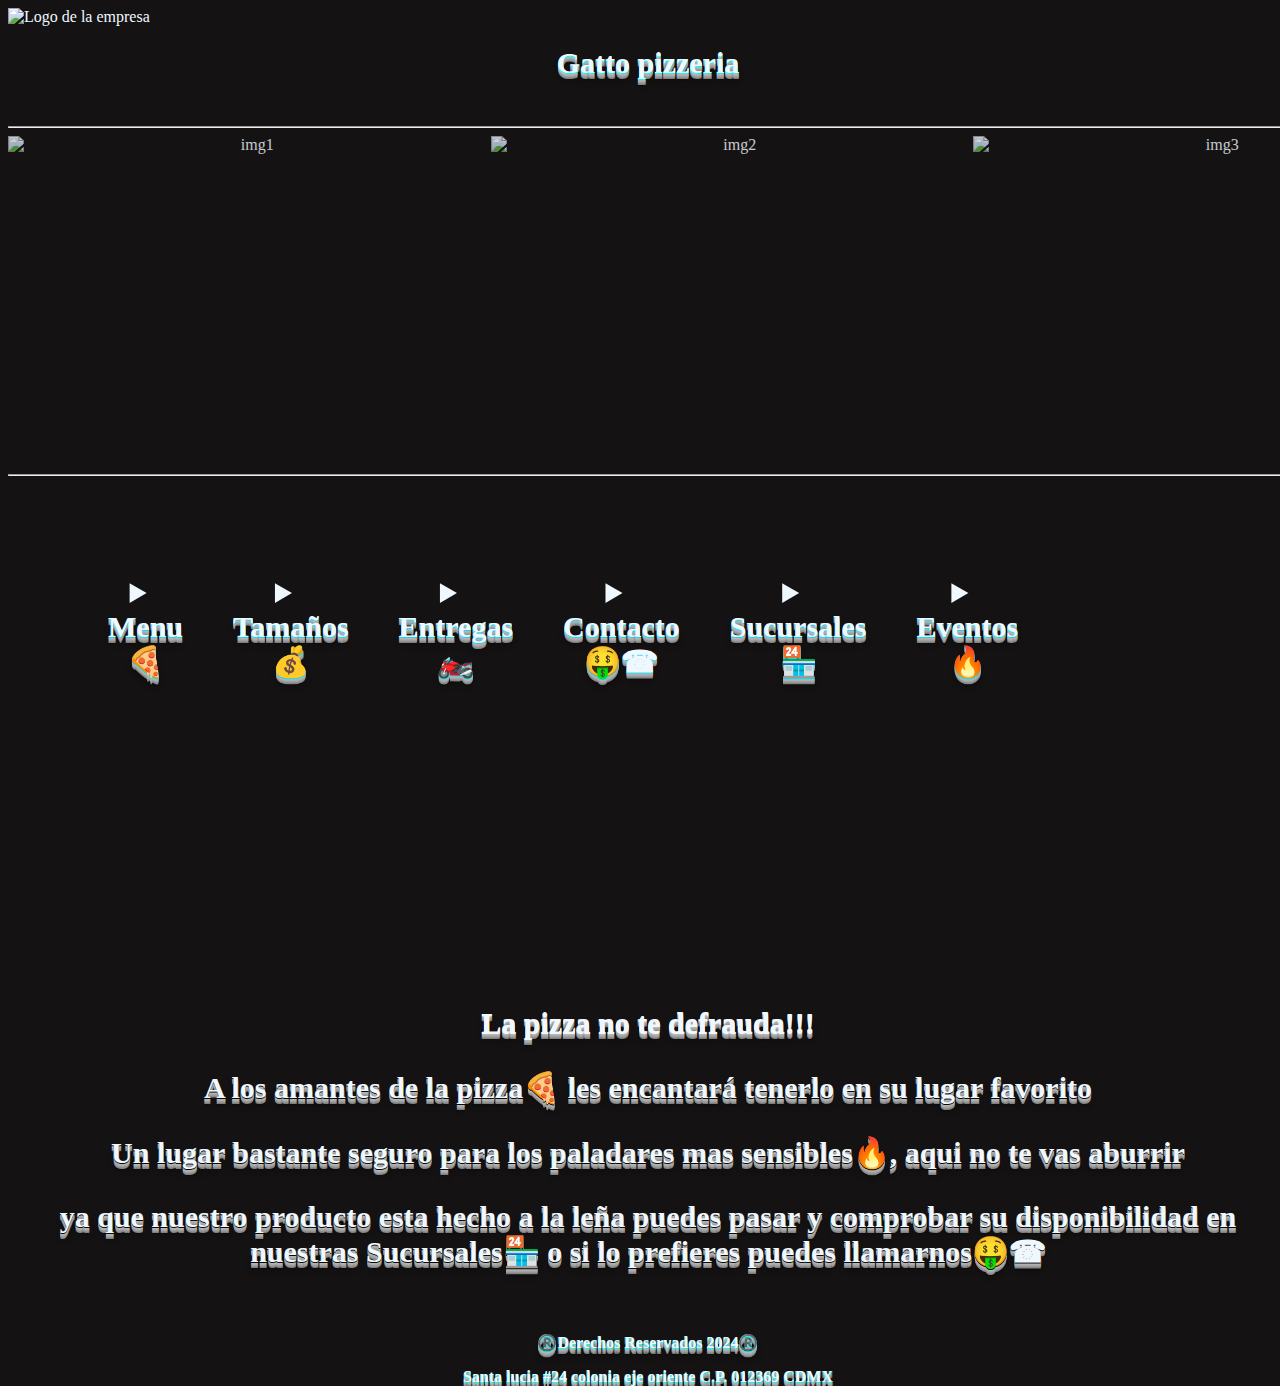
==== index.html @ dfa48142 "Add files via upload" ====
<!DOCTYPE html>
<html lang="en">
<head>
    <meta charset="UTF-8">
    <meta name="viewport" content="width=device-width, initial-scale=1.0">
    <title>Document</title>
    <link rel="stylesheet" href="style.css">
    <script src="app.js"></script>
</head>
<body>
    <header>
    
     <img src="gatto_pizzeria.jpg" alt="Logo de la empresa" id="img5">
     <br>
     <h1 id="wave"> Gatto pizzeria</h1>
     <br>
    </header>
    <hr>
    <nav>
        <section>
            <img src="img/_494e3c95-6c16-4d84-9204-7f7b02d16084.jpg" alt="img1">
            <img src="img/_c54e6547-894f-47ec-a1d8-5b731fd59e75.jpg" alt="img2">
            <img src="img/_c612d1eb-df1a-4950-9df2-bfa182ce0b27.jpg" alt="img3">
            <img src="img/_e657c5c7-2f1c-4d2d-980e-109f44d2819b.jpg" alt="img4">
            
        </section>
    </nav>
    <hr>
    <section id="seccion">
        <details>
            <summary id="tabla1">Menu🍕</summary>
            <th>pizzas</th>
            <td>Pepperoni</td>
            <td>Queso</td>
            <td>Hawaiana</td>
            <td>Carnes</td>
            <td>Mariscos</td>
            <td>especial</td>
        </details>
        <details>
            <summary id="tabla2">Tamaños💰</summary>
            <table>
                <tr>
                    <th>producto</th>
                    <th>precio</th>
                </tr>
                <tr>
                    <td> pizza chica</td>
                    <td>$69.00</td>
                </tr>
                <tr>
                    <td> pizza mediana</td>
                    <td>$99.00</td>
                </tr>
                <tr>
                    <td> pizza grande</td>
                    <td>$129.00</td>
                </tr>
                <tr>
                    <td> pizza familiar</td>
                    <td>$159.00</td>
                </tr>
            </table>
        </details>
        <details>
            <summary id="tabla3">Entregas🏍️</summary>
            <table>
                <tr>
                    <th>distancia</th>
                    <th>precio</th>
                </tr>
                <tr>
                    <td> 1km</td>
                    <td>$20.00</td>
                </tr>
                <tr>
                    <td> 3km</td>
                    <td>$40.00</td>
                </tr>
                <tr>
                    <td> 4km</td>
                    <td>$49.00</td>
                </tr>
                <tr>
                    <td> 5km</td>
                    <td>$79.00</td>
                </tr>
            </table>
        </details>
        <details>
            <summary id="tabla4">Contacto 🤑☎</summary>
                <th>Numero:</th>
                <td>+52🌶️55555555🌵</td>
        </details>
        <details>
            <summary id="tabla5">Sucursales🏪</summary>
            <th>Toreo</th>
            <td>Iman</td>
            <td>Monterrey</td>
            <td>Queretaro</td>
            <td>Yucatan</td>
            <td>Guadalajara</td>
            <td>Leon</td>
        </details>
        <details>
            <summary id="tabla6">Eventos🔥</summary>
            <table>
                <tr>
                    <th>Tienda</th>
                    <th>Fecha</th>
                </tr>
                <tr>
                    <td> Leon</td>
                    <td>Diciembre</td>
                </tr>
                <tr>
                    <td>Guadalajara</td>
                    <td>Marzo</td>
                </tr>
                <tr>
                    <td>Iman</td>
                    <td>Abril</td>
                </tr>
                <tr>
                    <td>Toreo</td>
                    <td>Mayo</td>
                </tr>
            </table>   
    </section>

    <h2>La pizza no te defrauda!!!</h2>
    <p id="p1">A los amantes de la pizza🍕 les encantará tenerlo en su lugar favorito</p>
    <p id=p2>Un lugar bastante seguro para los paladares mas sensibles🔥, aqui no te vas aburrir</p>
       <p id="p3">ya que nuestro producto esta hecho a la leña puedes pasar y comprobar su disponibilidad en nuestras Sucursales🏪 o si lo prefieres puedes llamarnos🤑☎</p>
<br>  
    <footer>
        <p>®️Derechos Reservados 2024®️</p>
        <p>Santa lucia #24 colonia eje oriente C.P. 012369 CDMX</p>
    </footer>   
</body>
</html>
---- style.css ----
body {
    background-color: rgb(20, 18, 18); /* Establecer el color de fondo a negro */
    
    width: 100%; /* Ancho completo del contenedor */
    height: 900px; /* Altura del contenedor (ajusta según sea necesario) */
    background-image: url('gato_pizzeria.jpg'); /* Ruta de la imagen de fondo */
    background-size: cover; /* Establece el tamaño de la imagen de fondo para cubrir completamente el contenedor */
    background-position: center; /* Centra la imagen de fondo */
    
}

h1 {
    
    font-size: 30px;
    color: rgb(0, 0, 0);
    font-weight: bold;
    text-shadow: rgb(0, 255, 255) 0px 1px 0px,
    rgb(181, 181, 181) 0px 2px 0px,
    rgb(172, 172, 172) 0px 3px 0px,
    rgb(160, 160, 160) 0px 4px 0px,
    rgb(145, 145, 145) 0px 5px 0px,
    rgb(127, 127, 127) 0px 6px 0px,
    rgba(0, 0, 0, 0.199219) 0px 7px 1px,
    rgba(0, 0, 0, 0.296875) 0px 8px 6px;
    
}


#img5 {
    width: 115px;
    height: 90px; /* Ajustar la altura de la imagen al 100% del contenedor */
    object-fit: cover;
}

section {
    display: flex;
    width: 1930px;
    height: 330px;
}

section img {
    width: 0%;
    flex-grow: 1;
    object-fit: cover;
    opacity: .8 ;
    transition: .5s;

}

section img:hover {
    cursor: crosshair;
    width: 300px;
    opacity: 1;
    filter:contrast(120s);
}

#seccion {

    text-align: center;
    font-size: x-large;
    margin: 100px;
    width: 200px;
    font-size: 30px;
    color: rgb(0, 0, 0);
    font-weight: bold;
    text-shadow: rgb(7, 219, 247) 0px 1px 0px,
    rgb(181, 181, 181) 0px 2px 0px,
    rgb(172, 172, 172) 0px 3px 0px,
    rgb(160, 160, 160) 0px 4px 0px,
    rgb(145, 145, 145) 0px 5px 0px,
    rgb(127, 127, 127) 0px 6px 0px,
    rgba(0, 0, 0, 0.199219) 0px 7px 1px,
    rgba(0, 0, 0, 0.296875) 0px 8px 6px;
}

#tabla1 {
    margin-right: 50px;
  
}

#tabla3 {
    margin-left: 50px;
}

#tabla4 {
    margin-left: 50px;
}

#tabla5 {
    margin-left: 50px;
}

#tabla6 {
    margin-left: 50px;
}

#p1, #p2, #p3 {
    font-size: 30px;
    color: rgb(255, 255, 255);
    font-weight: bold;
    text-shadow: rgb(8, 8, 8) 0px 1px 0px,
    rgb(181, 181, 181) 0px 2px 0px,
    rgb(172, 172, 172) 0px 3px 0px,
    rgb(160, 160, 160) 0px 4px 0px,
    rgb(145, 145, 145) 0px 5px 0px,
    rgb(127, 127, 127) 0px 6px 0px,
    rgba(0, 0, 0, 0.199219) 0px 7px 1px,
    rgba(0, 0, 0, 0.296875) 0px 8px 6px; 


}

h2 {
    font-size: 30px;
    color: rgb(255, 255, 255);
    font-weight: bold;
    text-shadow: rgb(245, 247, 247) 0px 1px 0px,
    rgb(181, 181, 181) 0px 2px 0px,
    rgb(172, 172, 172) 0px 3px 0px,
    rgb(160, 160, 160) 0px 4px 0px,
    rgb(145, 145, 145) 0px 5px 0px,
    rgb(127, 127, 127) 0px 6px 0px,
    rgba(0, 0, 0, 0.199219) 0px 7px 1px,
    rgba(0, 0, 0, 0.296875) 0px 8px 6px;
}


footer {
    text-align: center;
    color: rgb(15, 11, 11);
    font-weight: bold;
    text-shadow: rgb(2, 252, 252) 0px 1px 0px,
    rgb(181, 181, 181) 0px 2px 0px,
    rgb(172, 172, 172) 0px 3px 0px,
    rgb(160, 160, 160) 0px 4px 0px,
    rgb(145, 145, 145) 0px 5px 0px,
    rgb(127, 127, 127) 0px 6px 0px,
    rgba(0, 0, 0, 0.199219) 0px 7px 1px,
    rgba(0, 0, 0, 0.296875) 0px 8px 6px;
}


@media all and (min-width: 767px ) { 
  h1, #img5,section, #seccion, #tabla1, #tabla3, #tabla4, #tabla5, #tabla6, img, h2, #p1, #p2, #p3, footer {
       
    text-align: center;                     
    color: aliceblue;
       

    }


}

@media all and (max-width: 1020px ) {

    h1, #img5,section, #seccion, #tabla1, #tabla3, #tabla4, #tabla5, #tabla6, img {
                  
        text-align: center;            
        color: rgb(6, 58, 104);
           
    
        }

    
}
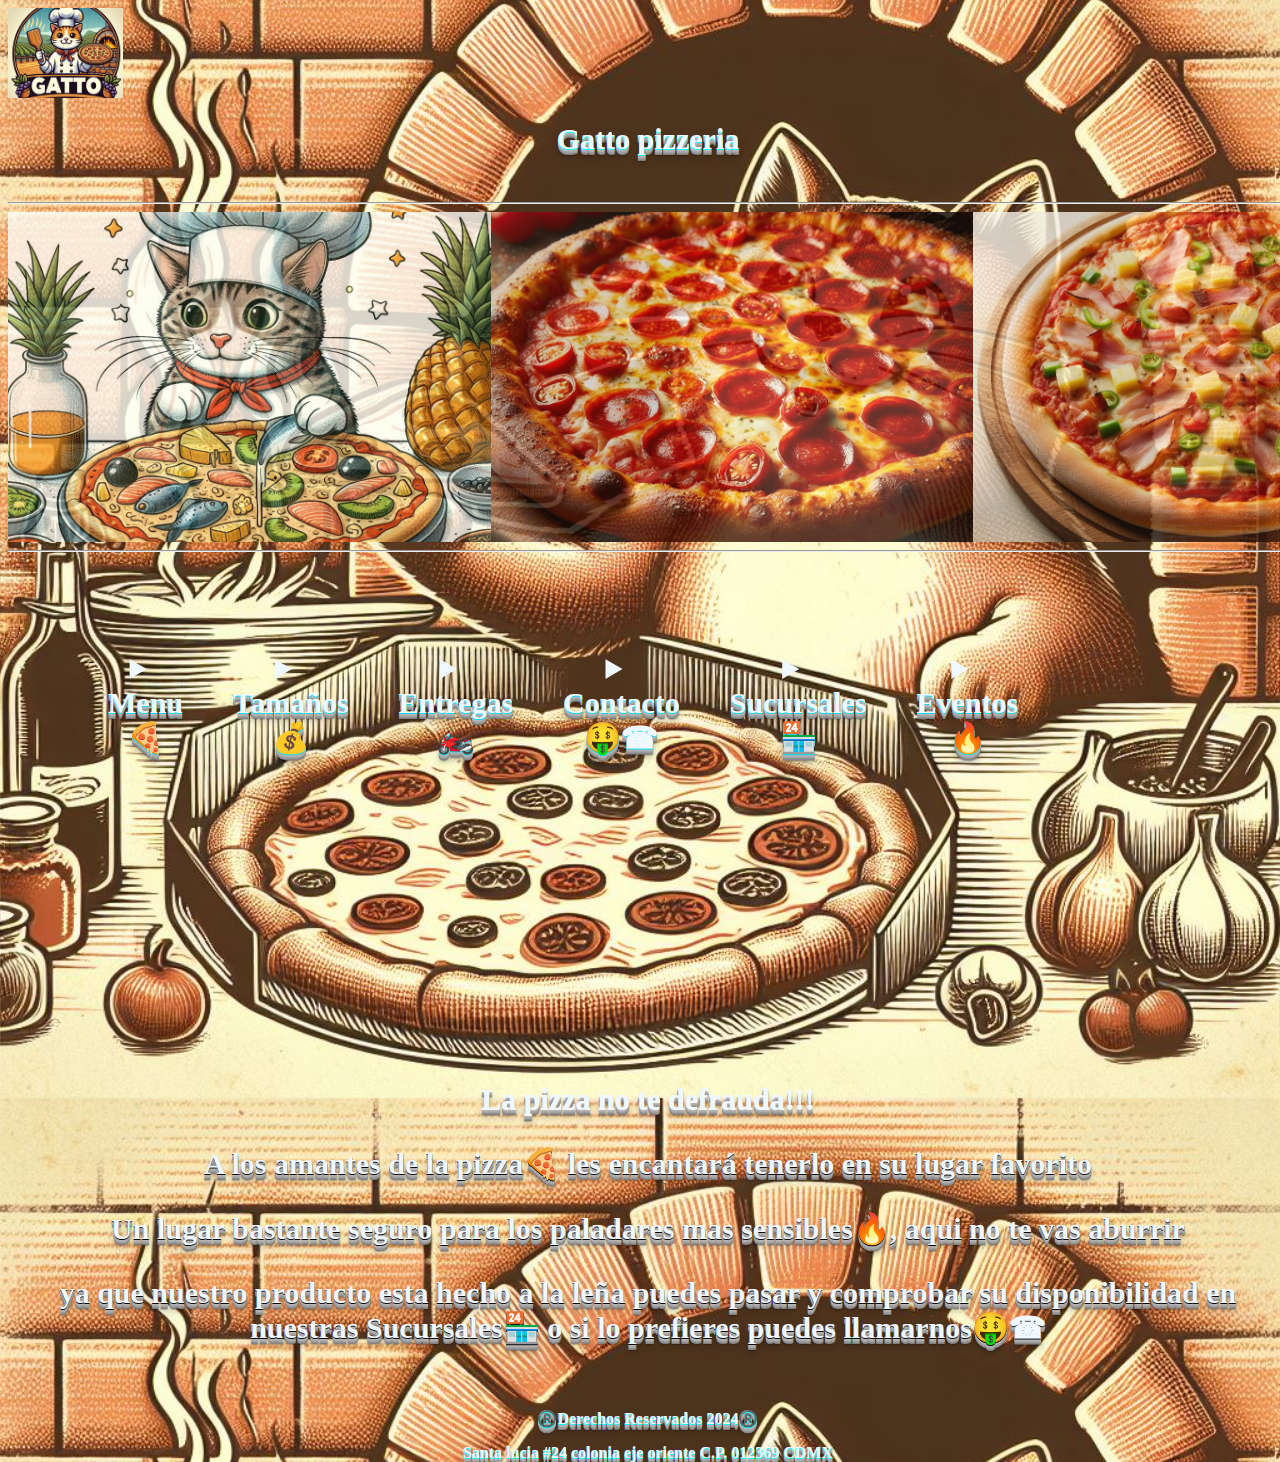
==== commit 93260024: "Add files via upload" ====
--- a/index.html
+++ b/index.html
@@ -3,14 +3,14 @@
 <head>
     <meta charset="UTF-8">
     <meta name="viewport" content="width=device-width, initial-scale=1.0">
-    <title>Document</title>
-    <link rel="stylesheet" href="style.css">
-    <script src="app.js"></script>
+    <title>gatto🍕pizzeria</title>
+    <link rel="stylesheet" href="/CSS/style.css">
+    <script src="/CSS/"></script>
 </head>
 <body>
     <header>
     
-     <img src="gatto_pizzeria.jpg" alt="Logo de la empresa" id="img5">
+     <img src="/img/gatto_pizzeria.jpg" alt="Logo de la empresa" id="img5">
      <br>
      <h1 id="wave"> Gatto pizzeria</h1>
      <br>
@@ -94,13 +94,14 @@
         </details>
         <details>
             <summary id="tabla5">Sucursales🏪</summary>
-            <th>Toreo</th>
-            <td>Iman</td>
-            <td>Monterrey</td>
-            <td>Queretaro</td>
-            <td>Yucatan</td>
-            <td>Guadalajara</td>
-            <td>Leon</td>
+                <th>sucursal🏪</th>
+                <td>Toreo🏪</td>
+                <td>Iman 🏪</td>
+                <td>Monterrey 🏪</td>
+                <td>Queretaro 🏪</td>
+                <td>Yucatan 🏪</td>
+                <td>Guadalaj. 🏪</td>
+                <td>Leon 🏪</td>            
         </details>
         <details>
             <summary id="tabla6">Eventos🔥</summary>
--- a/CSS/style.css
+++ b/CSS/style.css
@@ -0,0 +1,180 @@
+
+
+body {
+    background-color: rgb(20, 18, 18); /* Establecer el color de fondo a negro */
+    
+    width: 100%; /* Ancho completo del contenedor */
+    height: 900px; /* Altura del contenedor (ajusta según sea necesario) */
+    background-image: url('gato_pizzeria.jpg'); /* Ruta de la imagen de fondo */
+    background-size: cover; /* Establece el tamaño de la imagen de fondo para cubrir completamente el contenedor */
+    background-position: center; /* Centra la imagen de fondo */
+    
+}
+
+h1 {
+    
+    font-size: 30px;
+    color: rgb(0, 0, 0);
+    font-weight: bold;
+    text-shadow: rgb(0, 255, 255) 0px 1px 0px,
+    rgb(181, 181, 181) 0px 2px 0px,
+    rgb(172, 172, 172) 0px 3px 0px,
+    rgb(160, 160, 160) 0px 4px 0px,
+    rgb(145, 145, 145) 0px 5px 0px,
+    rgb(127, 127, 127) 0px 6px 0px,
+    rgba(0, 0, 0, 0.199219) 0px 7px 1px,
+    rgba(0, 0, 0, 0.296875) 0px 8px 6px;
+    
+}
+
+
+#img5 {
+    width: 115px;
+    height: 90px; /* Ajustar la altura de la imagen al 100% del contenedor */
+    object-fit: cover;
+}
+
+section {
+    display: flex;
+    width: 1930px;
+    height: 330px;
+}
+
+section img {
+    width: 0%;
+    flex-grow: 1;
+    object-fit: cover;
+    opacity: .8 ;
+    transition: .5s;
+
+}
+
+section img:hover {
+    cursor: crosshair;
+    width: 300px;
+    opacity: 1;
+    filter:contrast(120s);
+}
+
+#seccion {
+
+    text-align: center;
+    font-size: x-large;
+    margin: 100px;
+    width: 200px;
+    font-size: 30px;
+    color: rgb(0, 0, 0);
+    font-weight: bold;
+    text-shadow: rgb(7, 219, 247) 0px 1px 0px,
+    rgb(181, 181, 181) 0px 2px 0px,
+    rgb(172, 172, 172) 0px 3px 0px,
+    rgb(160, 160, 160) 0px 4px 0px,
+    rgb(145, 145, 145) 0px 5px 0px,
+    rgb(127, 127, 127) 0px 6px 0px,
+    rgba(0, 0, 0, 0.199219) 0px 7px 1px,
+    rgba(0, 0, 0, 0.296875) 0px 8px 6px;
+}
+
+#tabla1 {
+    margin-right: 50px;
+  
+}
+
+#tabla3 {
+    margin-left: 50px;
+}
+
+#tabla4 {
+    margin-left: 50px;
+}
+
+#tabla5 {
+    margin-left: 50px;
+}
+
+#tabla6 {
+    margin-left: 50px;
+}
+
+#p1, #p2, #p3 {
+    font-size: 30px;
+    color: rgb(255, 255, 255);
+    font-weight: bold;
+    text-shadow: rgb(8, 8, 8) 0px 1px 0px,
+    rgb(181, 181, 181) 0px 2px 0px,
+    rgb(172, 172, 172) 0px 3px 0px,
+    rgb(160, 160, 160) 0px 4px 0px,
+    rgb(145, 145, 145) 0px 5px 0px,
+    rgb(127, 127, 127) 0px 6px 0px,
+    rgba(0, 0, 0, 0.199219) 0px 7px 1px,
+    rgba(0, 0, 0, 0.296875) 0px 8px 6px; 
+
+
+}
+
+h2 {
+    font-size: 30px;
+    color: rgb(255, 255, 255);
+    font-weight: bold;
+    text-shadow: rgb(245, 247, 247) 0px 1px 0px,
+    rgb(181, 181, 181) 0px 2px 0px,
+    rgb(172, 172, 172) 0px 3px 0px,
+    rgb(160, 160, 160) 0px 4px 0px,
+    rgb(145, 145, 145) 0px 5px 0px,
+    rgb(127, 127, 127) 0px 6px 0px,
+    rgba(0, 0, 0, 0.199219) 0px 7px 1px,
+    rgba(0, 0, 0, 0.296875) 0px 8px 6px;
+}
+
+
+footer {
+    text-align: center;
+    color: rgb(15, 11, 11);
+    font-weight: bold;
+    text-shadow: rgb(2, 252, 252) 0px 1px 0px,
+    rgb(181, 181, 181) 0px 2px 0px,
+    rgb(172, 172, 172) 0px 3px 0px,
+    rgb(160, 160, 160) 0px 4px 0px,
+    rgb(145, 145, 145) 0px 5px 0px,
+    rgb(127, 127, 127) 0px 6px 0px,
+    rgba(0, 0, 0, 0.199219) 0px 7px 1px,
+    rgba(0, 0, 0, 0.296875) 0px 8px 6px;
+}
+
+
+@media all and (min-width: 767px ) { 
+  h1, #img5,section, #seccion, #tabla1, #tabla3, #tabla4, #tabla5, #tabla6, img, h2, #p1, #p2, #p3, footer {
+       
+    text-align: center;                     
+    color: aliceblue;
+       
+
+    }
+
+
+}
+
+@media all and (max-width: 1020px ) {
+
+    h1, #img5,section, #seccion, #tabla1, #tabla3, #tabla4, #tabla5, #tabla6, img {
+                  
+        text-align: center;            
+        color: rgb(6, 58, 104);
+           
+    
+        }
+
+    
+}
+
+
+
+
+
+
+
+
+
+
+
+ 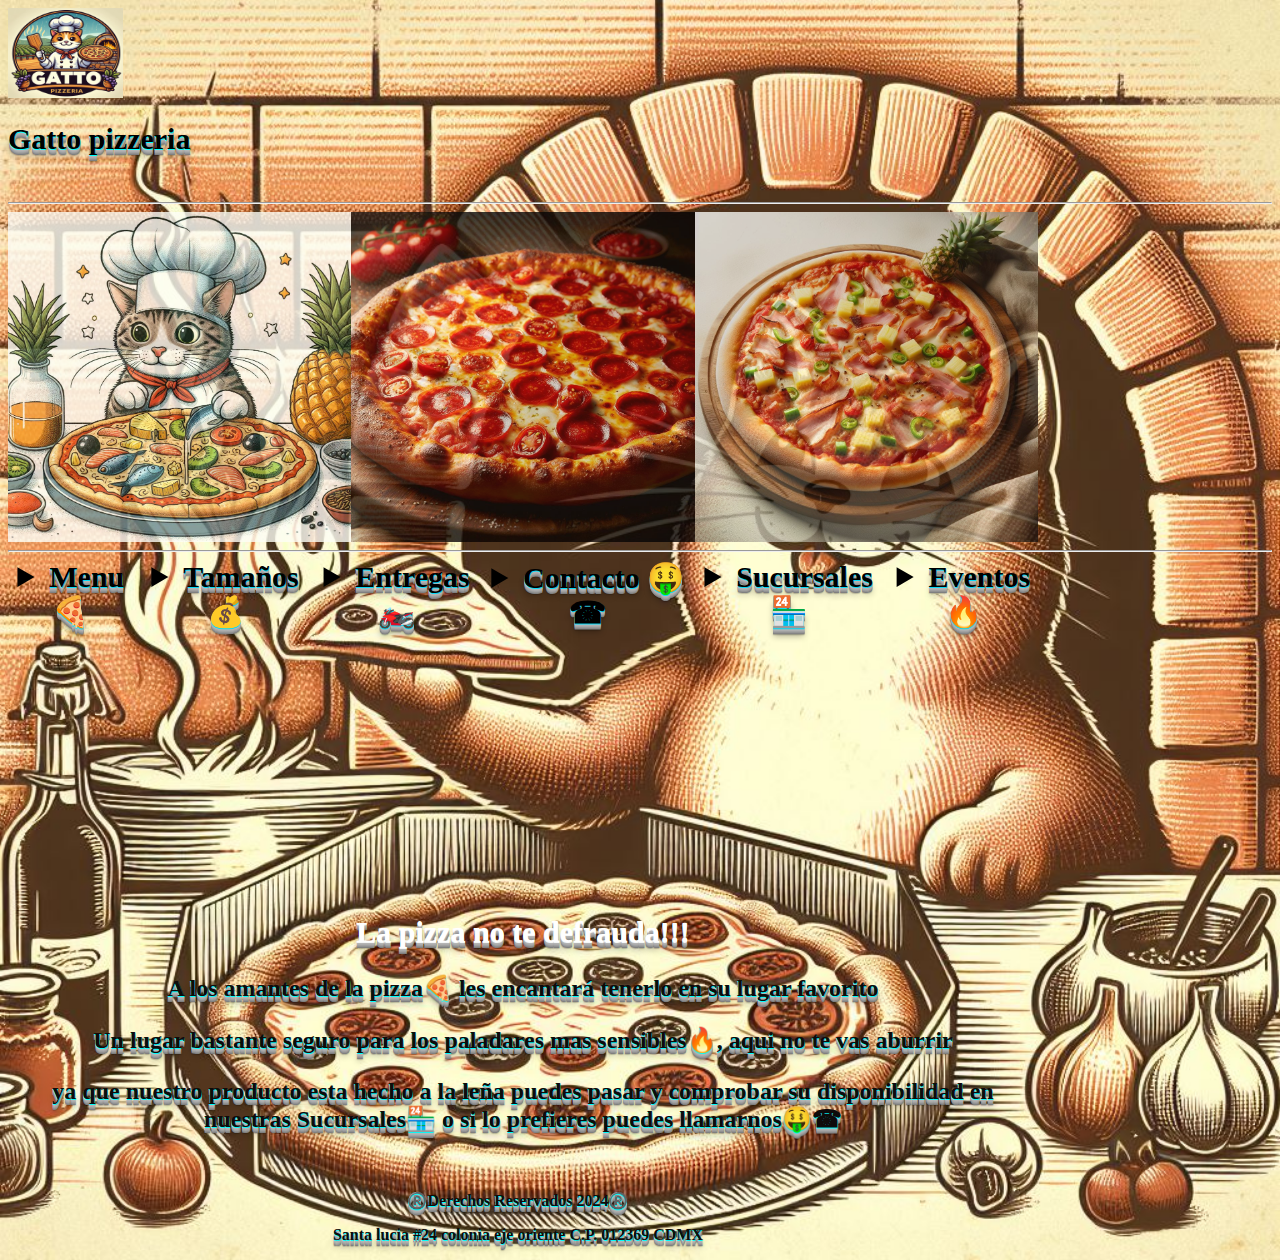
==== commit ccf08ead: "actualizacion" ====
--- a/index.html
+++ b/index.html
@@ -4,24 +4,24 @@
     <meta charset="UTF-8">
     <meta name="viewport" content="width=device-width, initial-scale=1.0">
     <title>gatto🍕pizzeria</title>
-    <link rel="stylesheet" href="/CSS/style.css">
-    <script src="/CSS/"></script>
+    <link rel="stylesheet" href="style.css">
+    <script src="app.js"></script>
 </head>
 <body>
     <header>
     
-     <img src="/img/gatto_pizzeria.jpg" alt="Logo de la empresa" id="img5">
+     <img src="gatto_pizzeria.jpg" alt="Logo de la empresa" id="img5">
      <br>
      <h1 id="wave"> Gatto pizzeria</h1>
      <br>
     </header>
     <hr>
     <nav>
-        <section>
-            <img src="img/_494e3c95-6c16-4d84-9204-7f7b02d16084.jpg" alt="img1">
-            <img src="img/_c54e6547-894f-47ec-a1d8-5b731fd59e75.jpg" alt="img2">
-            <img src="img/_c612d1eb-df1a-4950-9df2-bfa182ce0b27.jpg" alt="img3">
-            <img src="img/_e657c5c7-2f1c-4d2d-980e-109f44d2819b.jpg" alt="img4">
+        <section id="imgglobal">
+            <img src="gato_pezcado.jpg" alt="img1">
+            <img src="pepperoni.jpg" alt="img2">
+            <img src="hawaiiana.jpg" alt="img3">
+            
             
         </section>
     </nav>
@@ -128,11 +128,12 @@
                 </tr>
             </table>   
     </section>
-
-    <h2>La pizza no te defrauda!!!</h2>
-    <p id="p1">A los amantes de la pizza🍕 les encantará tenerlo en su lugar favorito</p>
-    <p id=p2>Un lugar bastante seguro para los paladares mas sensibles🔥, aqui no te vas aburrir</p>
-       <p id="p3">ya que nuestro producto esta hecho a la leña puedes pasar y comprobar su disponibilidad en nuestras Sucursales🏪 o si lo prefieres puedes llamarnos🤑☎</p>
+    <div id="p-principal">
+    <h2 >La pizza no te defrauda!!!</h2>
+    <p>A los amantes de la pizza🍕 les encantará tenerlo en su lugar favorito</p>
+    <p>Un lugar bastante seguro para los paladares mas sensibles🔥, aqui no te vas aburrir</p>
+       <p>ya que nuestro producto esta hecho a la leña puedes pasar y comprobar su disponibilidad en nuestras Sucursales🏪 o si lo prefieres puedes llamarnos🤑☎</p>
+    </div>
 <br>  
     <footer>
         <p>®️Derechos Reservados 2024®️</p>
--- a/style.css
+++ b/style.css
@@ -0,0 +1,144 @@
+
+
+body {
+    background-color: rgb(20, 18, 18); /* Establecer el color de fondo a negro */
+    
+    /*width: 100%; /* Ancho completo del contenedor */
+    /*height: 900px; /* Altura del contenedor (ajusta según sea necesario) */
+    background-image: url('gato_pizzeria.jpg'); /* Ruta de la imagen de fondo */
+    background-size: cover; /* Establece el tamaño de la imagen de fondo para cubrir completamente el contenedor */
+    background-position: center; /* Centra la imagen de fondo */
+}
+
+h1 {
+    
+    font-size: 30px;
+    color: rgb(0, 0, 0);
+    font-weight: bold;
+    text-shadow: rgb(0, 255, 255) 0px 1px 0px,
+    rgb(181, 181, 181) 0px 2px 0px,
+    rgb(172, 172, 172) 0px 3px 0px,
+    rgb(160, 160, 160) 0px 4px 0px,
+    rgb(145, 145, 145) 0px 5px 0px,
+    rgb(127, 127, 127) 0px 6px 0px,
+    rgba(0, 0, 0, 0.199219) 0px 7px 1px,
+    rgba(0, 0, 0, 0.296875) 0px 8px 6px;
+    
+}
+
+
+#img5 {
+    width: 115px;
+    height: 90px; /* Ajustar la altura de la imagen al 100% del contenedor */
+    /*object-fit: cover;*/
+}
+
+section {
+    display: flex;
+    width: 1030px;
+    height: 330px;
+}
+
+section img {
+    width: 0%;
+    flex-grow: 1;
+    object-fit: cover;
+    opacity: .8 ;
+    transition: .5s;
+
+}
+
+section img:hover {
+    cursor: crosshair;
+    width: 300px;
+    opacity: 1;
+    filter:contrast(120s);
+}
+
+#seccion {
+    
+    text-align: center;
+    font-size: x-large;
+   /* margin: 100px;
+    width: 200px;*/
+    font-size: 30px;
+    color: rgb(0, 0, 0);
+    font-weight: bold;
+    text-shadow: rgb(7, 219, 247) 0px 1px 0px,
+    rgb(181, 181, 181) 0px 2px 0px,
+    rgb(172, 172, 172) 0px 3px 0px,
+    rgb(160, 160, 160) 0px 4px 0px,
+    rgb(145, 145, 145) 0px 5px 0px,
+    rgb(127, 127, 127) 0px 6px 0px,
+    rgba(0, 0, 0, 0.199219) 0px 7px 1px,
+    rgba(0, 0, 0, 0.296875) 0px 8px 6px;
+}
+
+#tabla1 {
+    margin-right: 10px;
+  
+}
+
+#tabla3 {
+    margin-left: 10px;
+}
+
+#tabla4 {
+    margin-left: 10px;
+}
+
+#tabla5 {
+    margin-left: 10px;
+}
+
+#tabla6 {
+    margin-left: 10px;
+}
+
+h2 {
+    font-size: 30px;
+    color: rgb(255, 255, 255);
+    font-weight: bold;
+    text-shadow: rgb(245, 247, 247) 0px 1px 0px,
+    rgb(181, 181, 181) 0px 2px 0px,
+    rgb(172, 172, 172) 0px 3px 0px,
+    rgb(160, 160, 160) 0px 4px 0px,
+    rgb(145, 145, 145) 0px 5px 0px,
+    rgb(127, 127, 127) 0px 6px 0px,
+    rgba(0, 0, 0, 0.199219) 0px 7px 1px,
+    rgba(0, 0, 0, 0.296875) 0px 8px 6px;
+}
+footer {
+    width: 1020px;
+    text-align: center;
+    color: rgb(15, 11, 11);
+    font-weight: bold;
+    text-shadow: rgb(2, 252, 252) 0px 1px 0px,
+    rgb(181, 181, 181) 0px 2px 0px,
+    rgb(172, 172, 172) 0px 3px 0px,
+    rgb(160, 160, 160) 0px 4px 0px,
+    rgb(145, 145, 145) 0px 5px 0px,
+    rgb(127, 127, 127) 0px 6px 0px,
+    rgba(0, 0, 0, 0.199219) 0px 7px 1px,
+    rgba(0, 0, 0, 0.296875) 0px 8px 6px;
+}
+#p-principal {
+    width: 1030px;
+    text-align: center;
+    color: rgb(15, 11, 11);
+    font-weight: bold;
+    text-shadow: rgb(2, 252, 252) 0px 1px 0px,
+    rgb(181, 181, 181) 0px 2px 0px,
+    rgb(172, 172, 172) 0px 3px 0px,
+    rgb(160, 160, 160) 0px 4px 0px,
+    rgb(145, 145, 145) 0px 5px 0px,
+    rgb(127, 127, 127) 0px 6px 0px,
+    rgba(0, 0, 0, 0.199219) 0px 7px 1px,
+    rgba(0, 0, 0, 0.296875) 0px 8px 6px;
+    font-size: x-large;
+}
+@media  (min-width: 300px) and (max-width: 1068px) and (orientation: landscape) {
+    .body #tabla1 #tabla3 #tabla4 #tabla5 #tabla6 #img5 #imgglobal #p-principal{
+        width: 100%;
+        
+        background-color: blue;}}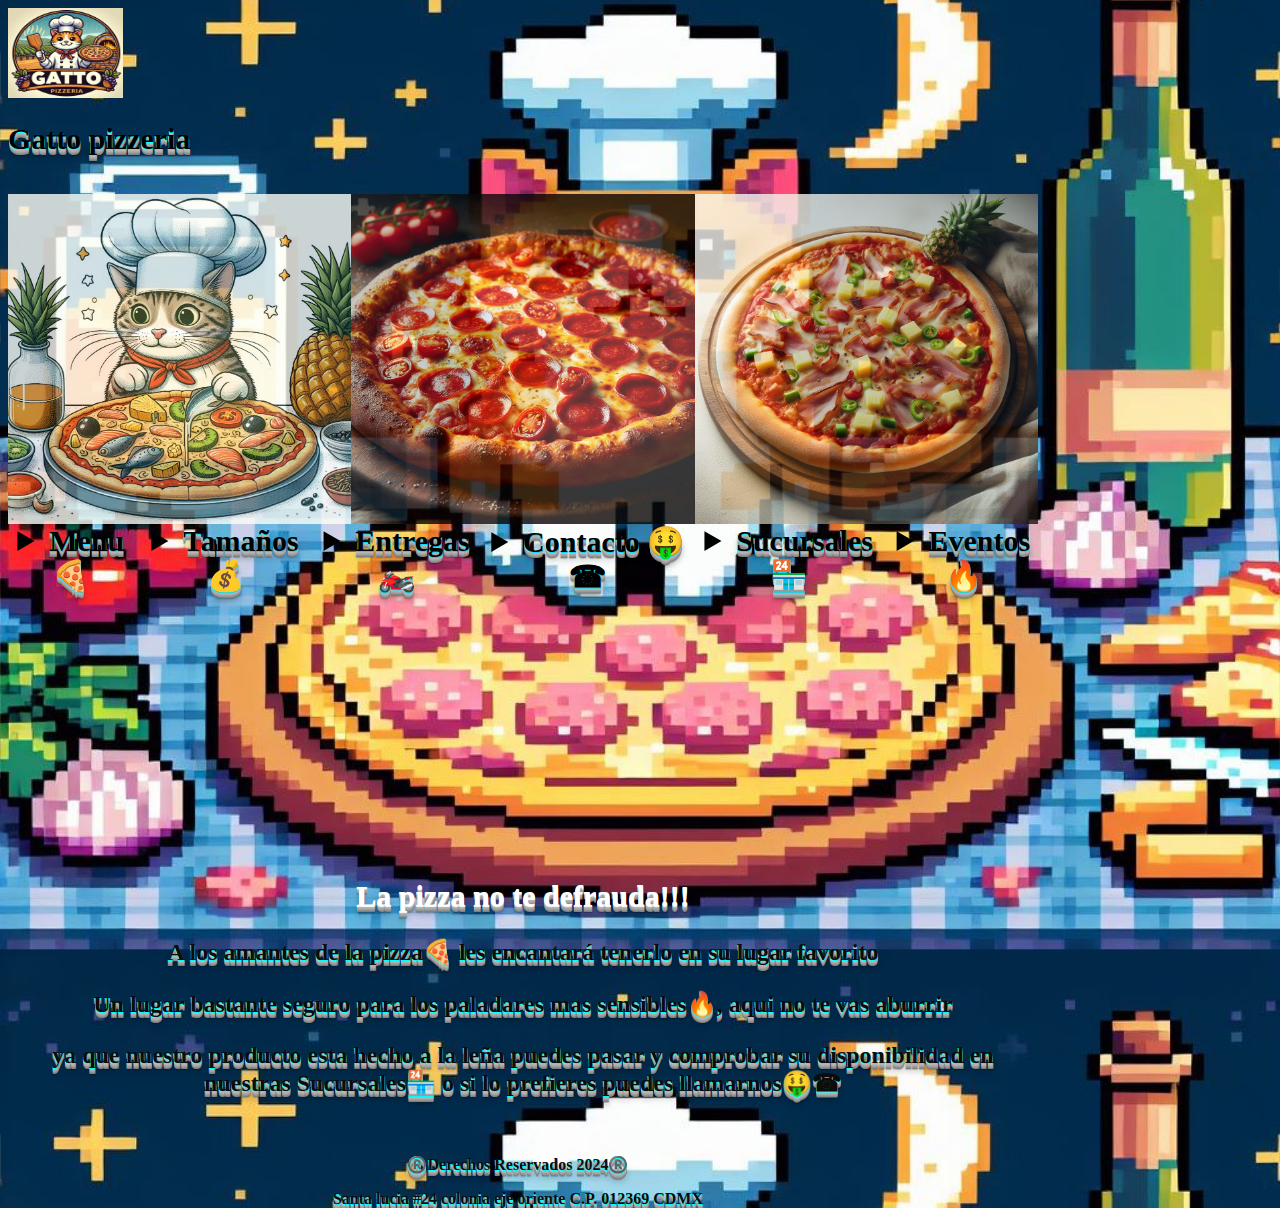
==== commit 0ece301b: "Add files via upload" ====
--- a/index.html
+++ b/index.html
@@ -15,7 +15,7 @@
      <h1 id="wave"> Gatto pizzeria</h1>
      <br>
     </header>
-    <hr>
+    
     <nav>
         <section id="imgglobal">
             <img src="gato_pezcado.jpg" alt="img1">
@@ -25,7 +25,7 @@
             
         </section>
     </nav>
-    <hr>
+    
     <section id="seccion">
         <details>
             <summary id="tabla1">Menu🍕</summary>
--- a/style.css
+++ b/style.css
@@ -2,12 +2,14 @@
 
 body {
     background-color: rgb(20, 18, 18); /* Establecer el color de fondo a negro */
-    
-    /*width: 100%; /* Ancho completo del contenedor */
-    /*height: 900px; /* Altura del contenedor (ajusta según sea necesario) */
-    background-image: url('gato_pizzeria.jpg'); /* Ruta de la imagen de fondo */
+    justify-content: center;
+    width: 100%; /* Ancho completo del contenedor */
+    height: 800px; /* Altura del contenedor (ajusta según sea necesario) */
+    background-image: url('gatop.jpg'); /* Ruta de la imagen de fondo */
     background-size: cover; /* Establece el tamaño de la imagen de fondo para cubrir completamente el contenedor */
     background-position: center; /* Centra la imagen de fondo */
+    
+    
 }
 
 h1 {
@@ -137,8 +139,15 @@
     rgba(0, 0, 0, 0.296875) 0px 8px 6px;
     font-size: x-large;
 }
-@media  (min-width: 300px) and (max-width: 1068px) and (orientation: landscape) {
-    .body #tabla1 #tabla3 #tabla4 #tabla5 #tabla6 #img5 #imgglobal #p-principal{
+@media  (min-width: 300px)  and (orientation: landscape) {
+    .body #tabla1 #tabla3 #tabla4 #tabla5 #tabla6 #img5 #imgglobal #p-principal #wave{
         width: 100%;
+        display: grid;
+        place-items: center;
         
-        background-color: blue;}}+        
+        
+        background-color: blue;}}
+
+
+
